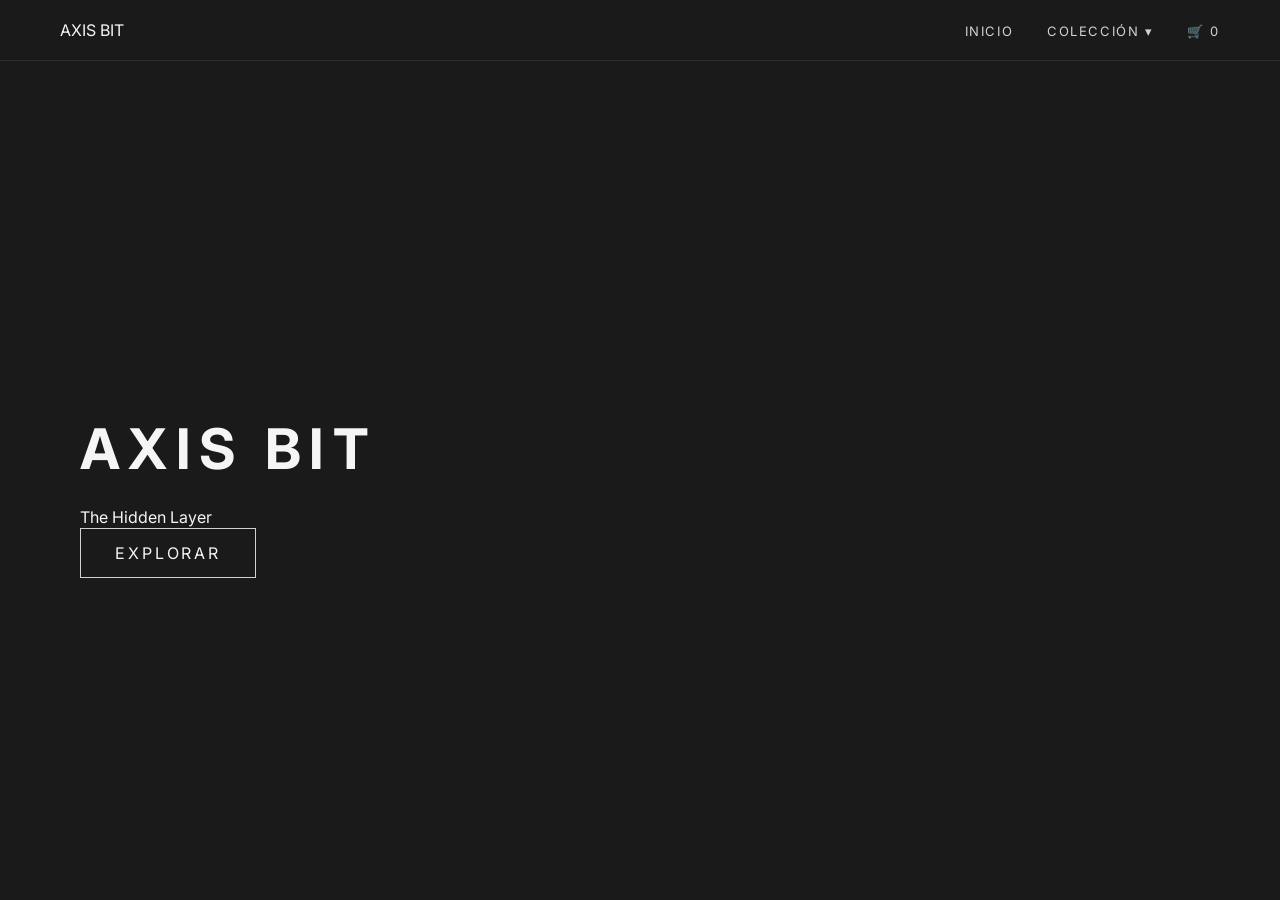
==== index.html @ 6c9b0fa5 "Update index.html" ====
<!DOCTYPE html>
<html lang="es">
<head>
    <meta charset="UTF-8">
    <title>Axis Bit</title>
    <link rel="stylesheet" href="css/estilos.css">
    <link href="https://fonts.googleapis.com/css2?family=Inter:wght@400;600&display=swap" rel="stylesheet">
    <meta name="viewport" content="width=device-width, initial-scale=1.0">
</head>
<body>

<header>
    <div class="navbar">
        <div class="logo">AXIS BIT</div>

        <!-- AQUÍ VA SOLO ESTE NAV -->
        <nav>
            <a href="index.html">Inicio</a>

            <div class="dropdown">
                <a href="productos.html">Colección ▾</a>
                <div class="dropdown-menu">
                    <a href="productos.html?coleccion=marvel">Marvel Rivals</a>
                    <a href="productos.html?coleccion=elden">Elden Ring</a>
                    <a href="productos.html?coleccion=hollow">Hollow Knight</a>
                    <a href="#">Próximamente</a>
                </div>
            </div>

            <a href="carrito.html">🛒 <span id="contador-carrito">0</span></a>
        </nav>
    </div>
</header>


<!-- HERO ÚNICO -->
<section class="hero" id="hero">
    <div class="hero-content">
        <h1>AXIS BIT</h1>
        <p>The Hidden Layer</p>
        <a href="productos.html" class="btn">Explorar</a>
    </div>
</section>

<!-- SCRIPTS -->
<script src="js/main.js"></script>
<script src="js/carrito.js"></script>

</body>
</html>
---- css/estilos.css ----
/* ================= SISTEMA DE COLOR ================= */
:root {
    --obsidian-black: #1A1A1B;
    --tech-grey: #D1D1D1;
    --ghost-white: #F5F5F5;
    --warning-orange: #E67E22;
}

/* ================= BASE ================= */
body {
    margin: 0;
    font-family: 'Inter', Arial, sans-serif;
    background-color: var(--obsidian-black);
    color: var(--ghost-white);
}

/* ================= HEADER / NAV ================= */
header {
    border-bottom: 1px solid rgba(209,209,209,0.1);
}

.navbar {
    display: flex;
    justify-content: space-between;
    align-items: center;
    padding: 20px 60px;
}

.navbar a {
    margin-left: 30px;
    text-decoration: none;
    color: var(--tech-grey);
    font-size: 13px;
    letter-spacing: 0.12em;
    text-transform: uppercase;
}

.navbar a:hover {
    color: var(--warning-orange);
}

/* ================= HERO ================= */
.hero {
    height: 90vh;
    background:
        linear-gradient(rgba(26,26,27,0.85), rgba(26,26,27,0.85)),
        url("../img/fondos/hero1.jpg") center/cover no-repeat;
    background-position: center top;
    display: flex;
    align-items: center;
    padding-left: 80px;
    transition: background-image 1.5s ease-in-out;
    position: relative;
    overflow: hidden;
}

.hero h1 {
    font-size: 56px;
    letter-spacing: 0.15em;
    text-transform: uppercase;
    margin-bottom: 24px;
}

.hero::after {
    content: "";
    position: absolute;
    inset: 0;
    background: var(--obsidian-black);
    transform: translateX(-100%);
    transition: transform 1.2s cubic-bezier(0.77, 0, 0.18, 1);
    z-index: 1;
}

.hero.reveal::after {
    transform: translateX(0);
}

.hero.uncover::after {
    transform: translateX(100%);
}

.hero-content {
    position: relative;
    z-index: 2;
}

/* ================= BOTONES ================= */
.btn {
    background: transparent;
    color: var(--ghost-white);
    padding: 14px 34px;
    border: 1px solid var(--tech-grey);
    letter-spacing: 0.18em;
    text-transform: uppercase;
    text-decoration: none;
    cursor: pointer;
    transition: all 0.3s ease;
}

.btn:hover {
    color: var(--warning-orange);
    border-color: var(--warning-orange);
}

/* ================= PRODUCTOS ================= */
.productos {
    padding: 100px 80px;
}

.grid {
    display: grid;
    grid-template-columns: repeat(3, 1fr);
    gap: 60px;
}

.card {
    background: rgba(255,255,255,0.03);
    border: 1px solid rgba(209,209,209,0.1);
    padding: 30px;
    position: relative;
}

.card::after {
    content: "";
    position: absolute;
    bottom: 0;
    left: 0;
    width: 30%;
    height: 1px;
    background: var(--warning-orange);
}

.card img {
    max-width: 100%;
    display: block;
    margin: 0 auto 24px;
    filter: drop-shadow(0 0 12px rgba(0,0,0,0.4));
}

/* ================= FORMULARIOS (CARRITO / ENVÍO) ================= */
input,
textarea {
    width: 100%;
    padding: 14px;
    margin: 10px 0;
    background-color: #111;
    border: 1px solid rgba(209,209,209,0.3);
    color: var(--ghost-white);
    font-family: 'Inter', sans-serif;
    font-size: 14px;
    letter-spacing: 0.05em;
    outline: none;
}

input::placeholder,
textarea::placeholder {
    color: #aaa;
}

input:focus,
textarea:focus {
    border-color: var(--ghost-white);
}

/* ================= CARRITO ================= */
.item-carrito {
    display: grid;
    grid-template-columns: 120px 1fr;
    gap: 24px;
    align-items: center;
    padding: 20px 0;
    border-bottom: 1px solid rgba(209,209,209,0.1);
}

.item-carrito img {
    width: 120px;
    height: auto;
    object-fit: contain;
}

.item-carrito h3 {
    margin: 0;
    letter-spacing: 0.12em;
    text-transform: uppercase;
}

.item-carrito p {
    margin: 6px 0;
    font-size: 14px;
    color: var(--tech-grey);
}

.item-carrito button:not(.btn) {
    background: transparent;
    border: 1px solid var(--tech-grey);
    color: var(--ghost-white);
    padding: 8px 16px;
    cursor: pointer;
}

.item-carrito button:not(.btn):hover {
    border-color: var(--warning-orange);
    color: var(--warning-orange);
}

/* ================= RESPONSIVE ================= */
@media (max-width: 768px) {
    .grid {
        grid-template-columns: 1fr;
    }

    .hero h1 {
        font-size: 40px;
    }

    .navbar {
        padding: 20px 30px;
    }
}

/* ================= MOBILE FIRST ================= */
@media (max-width: 768px) {

    body {
        font-size: 14px;
    }

    .navbar {
        flex-direction: column;
        align-items: flex-start;
        padding: 20px 24px;
    }

    .navbar nav {
        margin-top: 12px;
    }

    .navbar a {
        margin-left: 0;
        margin-right: 20px;
        font-size: 12px;
    }

    .hero {
        padding-left: 24px;
        padding-right: 24px;
        height: 70vh;
    }

    .hero h1 {
        font-size: 32px;
        line-height: 1.2;
    }

    .productos {
        padding: 60px 24px;
    }

    .grid {
        grid-template-columns: 1fr;
        gap: 40px;
    }

    .item-carrito {
        grid-template-columns: 1fr;
        gap: 16px;
    }

    .item-carrito img {
        width: 100%;
        max-width: 220px;
        margin: 0 auto;
    }

    .btn {
        width: 100%;
        text-align: center;
        padding: 14px;
    }

    input,
    textarea {
        font-size: 14px;
    }
}

/* ================= DROPDOWN MENU ================= */

.dropdown {
    position: relative;
    display: inline-block;
}

.dropdown-menu {
    position: absolute;
    top: 130%;
    left: 0;
    background-color: #111;
    border: 1px solid rgba(209,209,209,0.1);
    min-width: 180px;
    display: none;
    flex-direction: column;
    z-index: 999;
}

.dropdown-menu a {
    padding: 12px 16px;
    text-decoration: none;
    color: var(--tech-grey);
    font-size: 12px;
    letter-spacing: 0.12em;
    text-transform: uppercase;
    border-bottom: 1px solid rgba(209,209,209,0.05);
}

.dropdown-menu a:hover {
    background-color: rgba(255,255,255,0.05);
    color: var(--warning-orange);
}

.dropdown:hover .dropdown-menu {
    display: flex;
}
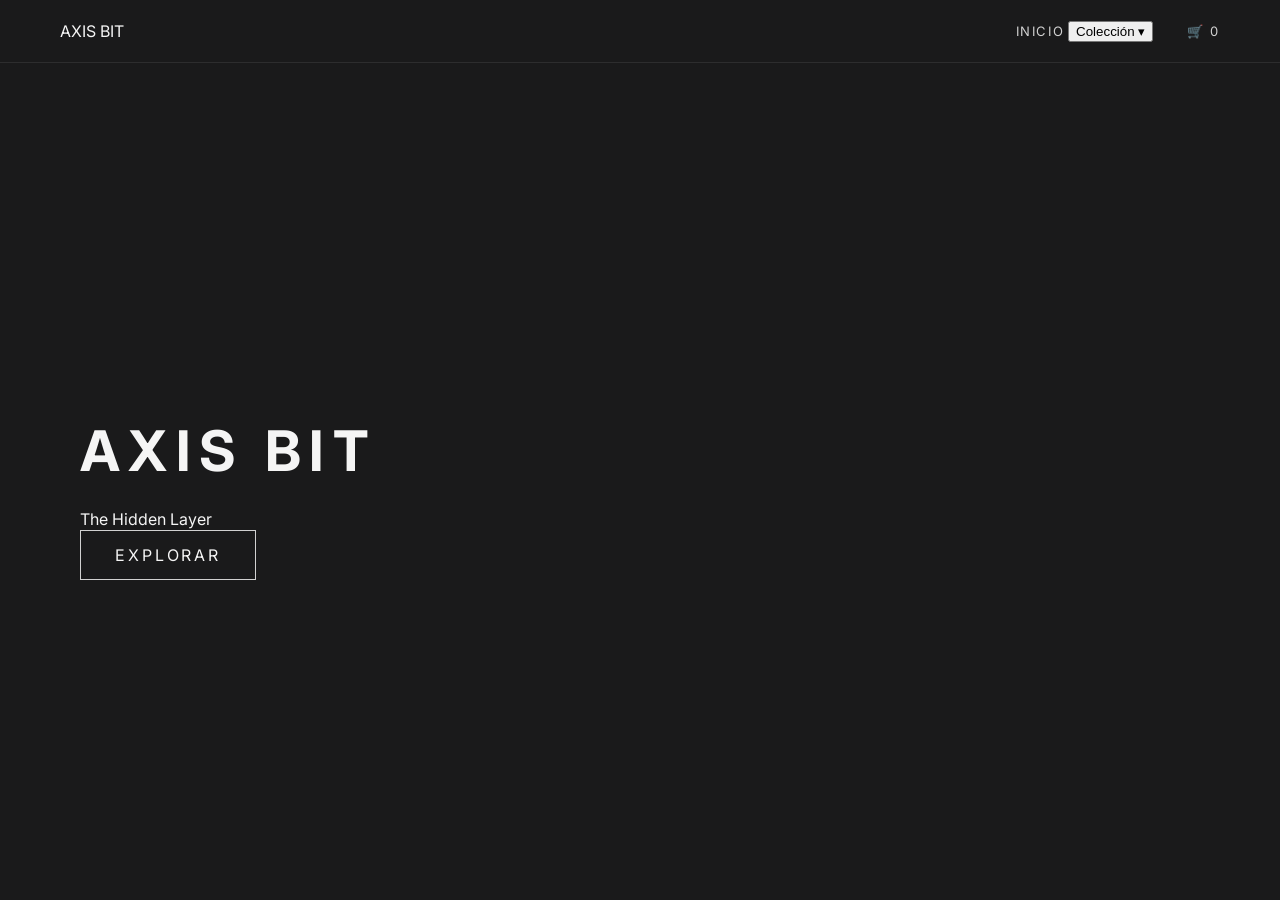
==== commit 59c07e9a: "Update index.html" ====
--- a/index.html
+++ b/index.html
@@ -18,8 +18,8 @@
             <a href="index.html">Inicio</a>
 
             <div class="dropdown">
-                <a href="productos.html">Colección ▾</a>
-                <div class="dropdown-menu">
+                <button class="dropbtn" onclick="toggleDropdown()">Colección ▾</button>
+                <div class="dropdown-menu" id="dropdownMenu">
                     <a href="productos.html?coleccion=marvel">Marvel Rivals</a>
                     <a href="productos.html?coleccion=elden">Elden Ring</a>
                     <a href="productos.html?coleccion=hollow">Hollow Knight</a>
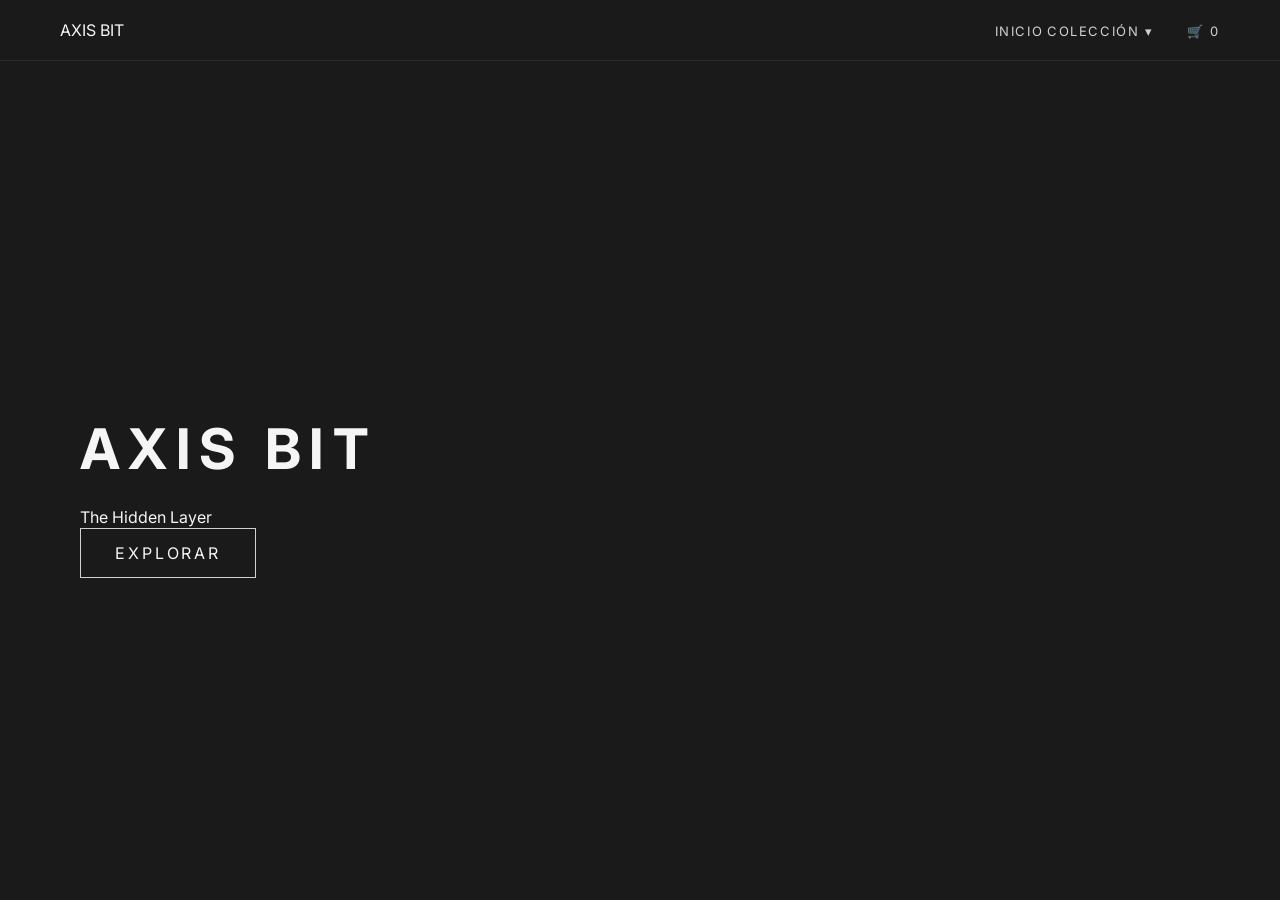
==== commit defafaff: "Update index.html" ====
--- a/index.html
+++ b/index.html
@@ -13,12 +13,11 @@
     <div class="navbar">
         <div class="logo">AXIS BIT</div>
 
-        <!-- AQUÍ VA SOLO ESTE NAV -->
         <nav>
             <a href="index.html">Inicio</a>
 
             <div class="dropdown">
-                <button class="dropbtn" onclick="toggleDropdown()">Colección ▾</button>
+                <button class="dropbtn" onclick="toggleDropdown(event)">Colección ▾</button>
                 <div class="dropdown-menu" id="dropdownMenu">
                     <a href="productos.html?coleccion=marvel">Marvel Rivals</a>
                     <a href="productos.html?coleccion=elden">Elden Ring</a>
@@ -32,8 +31,6 @@
     </div>
 </header>
 
-
-<!-- HERO ÚNICO -->
 <section class="hero" id="hero">
     <div class="hero-content">
         <h1>AXIS BIT</h1>
@@ -42,10 +39,8 @@
     </div>
 </section>
 
-<!-- SCRIPTS -->
 <script src="js/main.js"></script>
 <script src="js/carrito.js"></script>
 
 </body>
 </html>
-
--- a/css/estilos.css
+++ b/css/estilos.css
@@ -291,34 +291,52 @@
     display: inline-block;
 }
 
+.dropbtn {
+    background: none;
+    border: none;
+    color: var(--tech-grey);
+    font-size: 13px;
+    letter-spacing: 0.12em;
+    text-transform: uppercase;
+    cursor: pointer;
+    font-family: 'Inter', sans-serif;
+    padding: 0;
+}
+
+.dropbtn:hover {
+    color: var(--warning-orange);
+}
+
 .dropdown-menu {
     position: absolute;
-    top: 130%;
+    top: 140%;
     left: 0;
     background-color: #111;
     border: 1px solid rgba(209,209,209,0.1);
-    min-width: 180px;
+    min-width: 200px;
     display: none;
     flex-direction: column;
     z-index: 999;
-}
-
+    box-shadow: 0 10px 25px rgba(0,0,0,0.4);
+}
+
+.dropdown-menu.show {
+    display: flex;
+}
+
+/* Links del dropdown */
 .dropdown-menu a {
-    padding: 12px 16px;
+    padding: 12px 18px;
     text-decoration: none;
     color: var(--tech-grey);
     font-size: 12px;
     letter-spacing: 0.12em;
     text-transform: uppercase;
     border-bottom: 1px solid rgba(209,209,209,0.05);
+    transition: background 0.2s ease, color 0.2s ease;
 }
 
 .dropdown-menu a:hover {
     background-color: rgba(255,255,255,0.05);
     color: var(--warning-orange);
 }
-
-.dropdown:hover .dropdown-menu {
-    display: flex;
-}
-
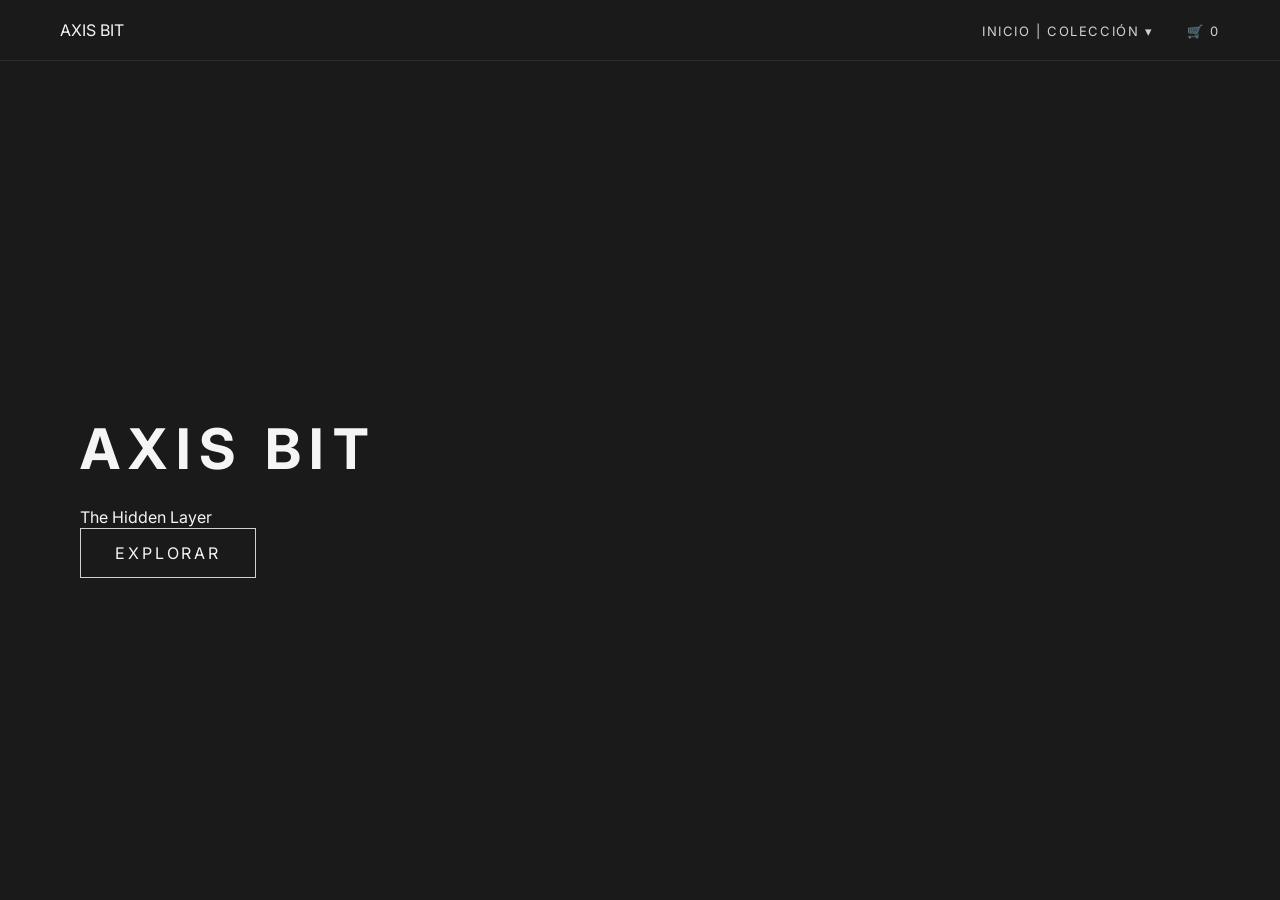
==== commit 3b943620: "Update index.html" ====
--- a/index.html
+++ b/index.html
@@ -14,7 +14,7 @@
         <div class="logo">AXIS BIT</div>
 
         <nav>
-            <a href="index.html">Inicio</a>
+            <a href="index.html">Inicio | </a>
 
             <div class="dropdown">
                 <button class="dropbtn" onclick="toggleDropdown(event)">Colección ▾</button>
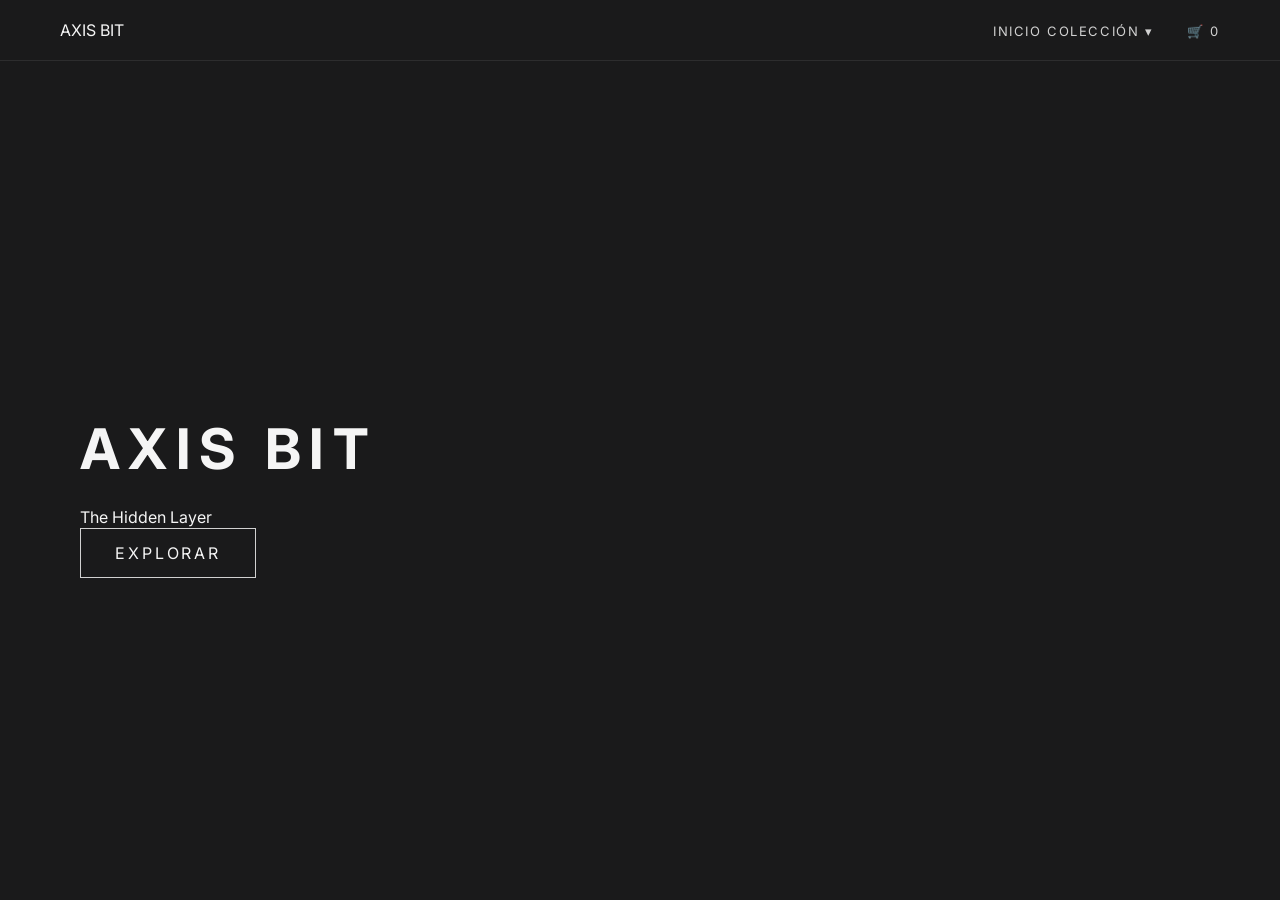
==== commit 571d912d: "Update index.html" ====
--- a/index.html
+++ b/index.html
@@ -14,7 +14,7 @@
         <div class="logo">AXIS BIT</div>
 
         <nav>
-            <a href="index.html">Inicio | </a>
+            <a href="index.html">Inicio  </a>
 
             <div class="dropdown">
                 <button class="dropbtn" onclick="toggleDropdown(event)">Colección ▾</button>
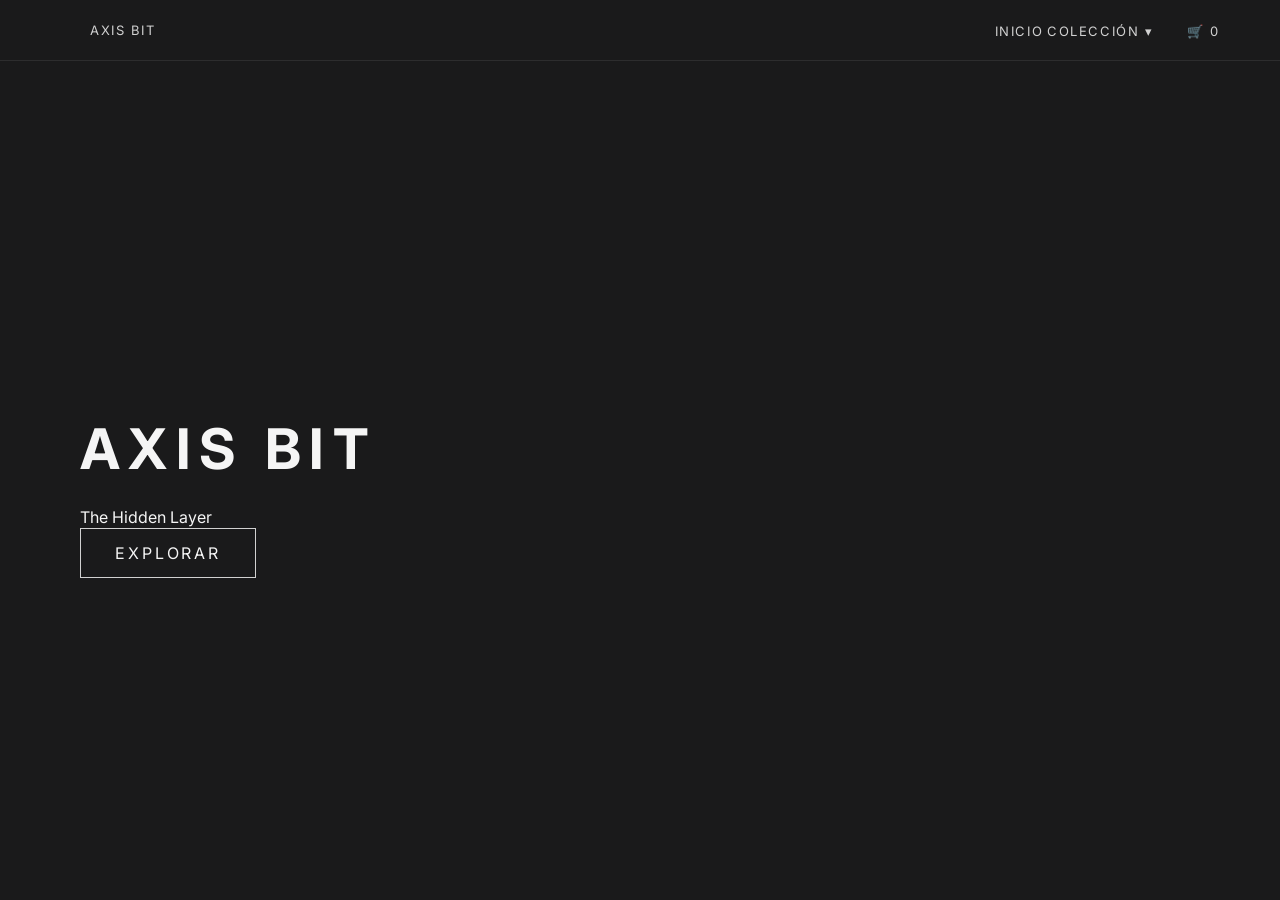
==== commit 2dac4329: "Update index.html" ====
--- a/index.html
+++ b/index.html
@@ -2,42 +2,50 @@
 <html lang="es">
 <head>
     <meta charset="UTF-8">
-    <title>Axis Bit</title>
+    <meta name="viewport" content="width=device-width, initial-scale=1.0">
+    <meta name="description" content="Axis Bit - The Hidden Layer. Encuentra las mejores colecciones de Marvel, Elden Ring y más.">
+    <title>Axis Bit | The Hidden Layer</title>
+    
     <link rel="stylesheet" href="css/estilos.css">
     <link href="https://fonts.googleapis.com/css2?family=Inter:wght@400;600&display=swap" rel="stylesheet">
-    <meta name="viewport" content="width=device-width, initial-scale=1.0">
 </head>
 <body>
 
 <header>
     <div class="navbar">
-        <div class="logo">AXIS BIT</div>
+        <a href="index.html" class="logo">AXIS BIT</a>
 
-        <nav>
-            <a href="index.html">Inicio  </a>
+        <nav aria-label="Navegación principal">
+            <a href="index.html">Inicio</a>
 
             <div class="dropdown">
-                <button class="dropbtn" onclick="toggleDropdown(event)">Colección ▾</button>
+                <button type="button" class="dropbtn" onclick="toggleDropdown(event)">
+                    Colección ▾
+                </button>
                 <div class="dropdown-menu" id="dropdownMenu">
                     <a href="productos.html?coleccion=marvel">Marvel Rivals</a>
                     <a href="productos.html?coleccion=elden">Elden Ring</a>
                     <a href="productos.html?coleccion=hollow">Hollow Knight</a>
-                    <a href="#">Próximamente</a>
+                    <span class="proximamente">Próximamente</span>
                 </div>
             </div>
 
-            <a href="carrito.html">🛒 <span id="contador-carrito">0</span></a>
+            <a href="carrito.html" class="cart-link" aria-label="Ver carrito">
+                🛒 <span id="contador-carrito">0</span>
+            </a>
         </nav>
     </div>
 </header>
 
-<section class="hero" id="hero">
-    <div class="hero-content">
-        <h1>AXIS BIT</h1>
-        <p>The Hidden Layer</p>
-        <a href="productos.html" class="btn">Explorar</a>
-    </div>
-</section>
+<main>
+    <section class="hero" id="hero">
+        <div class="hero-content">
+            <h1>AXIS BIT</h1>
+            <p>The Hidden Layer</p>
+            <a href="productos.html" class="btn">Explorar</a>
+        </div>
+    </section>
+</main>
 
 <script src="js/main.js"></script>
 <script src="js/carrito.js"></script>
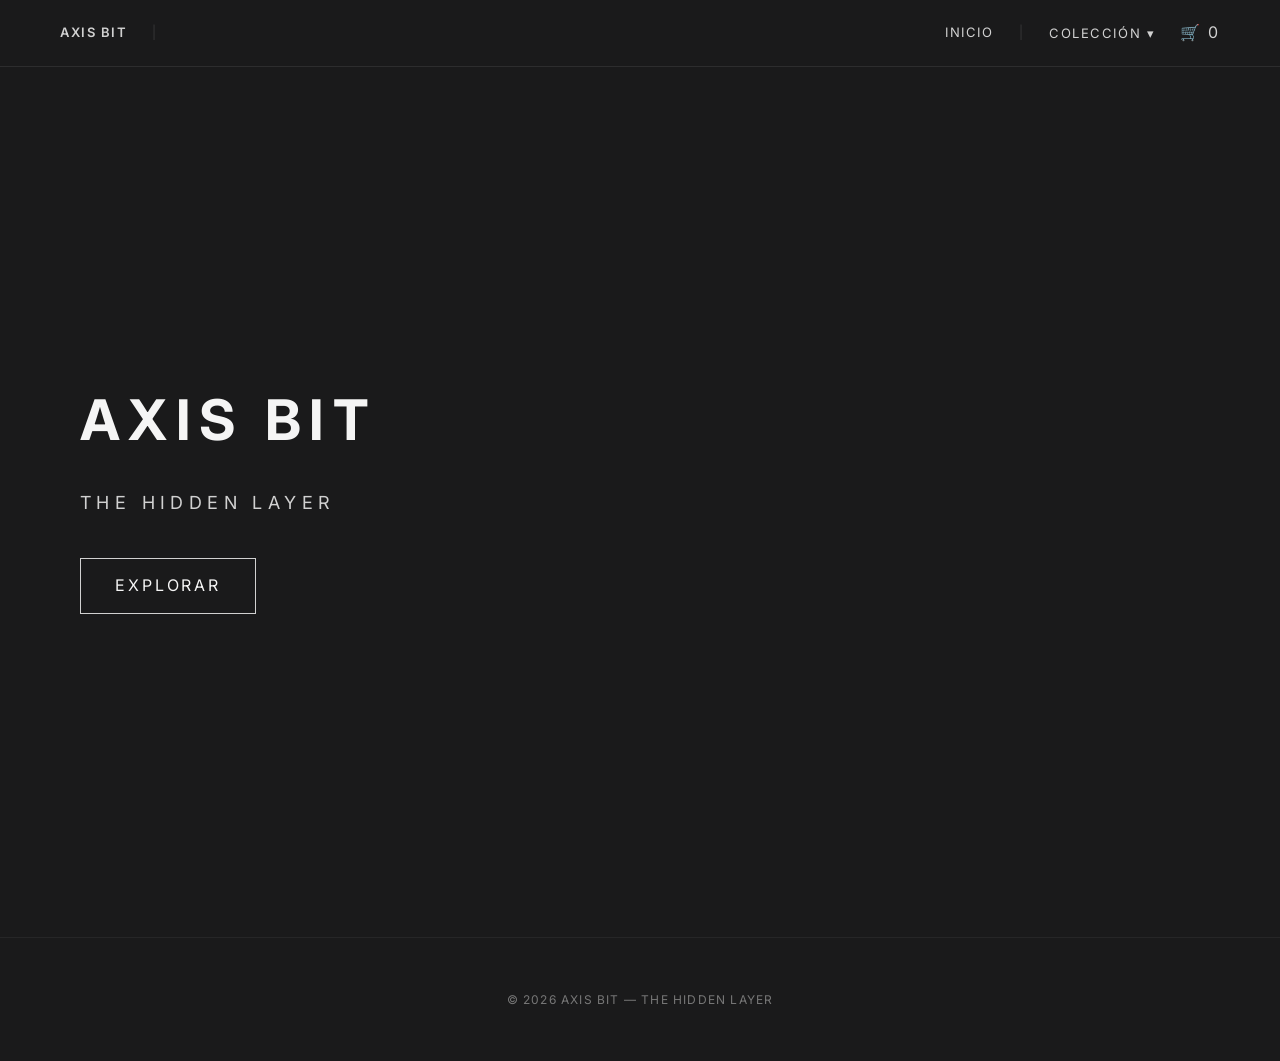
==== commit 02fc5adf: "Update index.html" ====
--- a/index.html
+++ b/index.html
@@ -4,10 +4,16 @@
     <meta charset="UTF-8">
     <meta name="viewport" content="width=device-width, initial-scale=1.0">
     <meta name="description" content="Axis Bit - The Hidden Layer. Encuentra las mejores colecciones de Marvel, Elden Ring y más.">
+    <meta name="theme-color" content="#1A1A1B">
+
     <title>Axis Bit | The Hidden Layer</title>
-    
+
+    <link rel="icon" type="image/png" href="img/favicon.png">
+    <link rel="preload" as="image" href="img/fondos/hero1.png">
+    <link rel="preconnect" href="https://fonts.googleapis.com">
+    <link rel="preconnect" href="https://fonts.gstatic.com" crossorigin>
+    <link href="https://fonts.googleapis.com/css2?family=Inter:wght@400;600&display=swap" rel="stylesheet">
     <link rel="stylesheet" href="css/estilos.css">
-    <link href="https://fonts.googleapis.com/css2?family=Inter:wght@400;600&display=swap" rel="stylesheet">
 </head>
 <body>
 
@@ -19,14 +25,22 @@
             <a href="index.html">Inicio</a>
 
             <div class="dropdown">
-                <button type="button" class="dropbtn" onclick="toggleDropdown(event)">
+                <button 
+                    type="button" 
+                    class="dropbtn" 
+                    onclick="toggleDropdown(event)" 
+                    aria-haspopup="true" 
+                    aria-expanded="false">
                     Colección ▾
                 </button>
+
                 <div class="dropdown-menu" id="dropdownMenu">
                     <a href="productos.html?coleccion=marvel">Marvel Rivals</a>
                     <a href="productos.html?coleccion=elden">Elden Ring</a>
                     <a href="productos.html?coleccion=hollow">Hollow Knight</a>
-                    <span class="proximamente">Próximamente</span>
+                    <span class="proximamente" style="padding:15px 20px; font-size:11px; opacity:0.5; text-transform:uppercase;">
+                        Próximamente
+                    </span>
                 </div>
             </div>
 
@@ -47,8 +61,14 @@
     </section>
 </main>
 
-<script src="js/main.js"></script>
-<script src="js/carrito.js"></script>
+<footer style="text-align:center; padding:40px 20px; border-top:1px solid rgba(255,255,255,0.05); margin-top:60px;">
+    <p style="font-size:12px; letter-spacing:0.1em; text-transform:uppercase; color:#777;">
+        © 2026 Axis Bit — The Hidden Layer
+    </p>
+</footer>
+
+<script src="js/main.js" defer></script>
+<script src="js/carrito.js" defer></script>
 
 </body>
 </html>
--- a/css/estilos.css
+++ b/css/estilos.css
@@ -4,19 +4,42 @@
     --tech-grey: #D1D1D1;
     --ghost-white: #F5F5F5;
     --warning-orange: #E67E22;
-}
-
-/* ================= BASE ================= */
+    --dark-surface: #111111;
+    --transition-fast: 0.3s ease;
+    --transition-slow: 0.4s ease;
+    --border-subtle: rgba(209, 209, 209, 0.08);
+    --border-light: rgba(255, 255, 255, 0.1);
+}
+
+/* ================= RESET / BASE ================= */
+*,
+*::before,
+*::after {
+    box-sizing: border-box;
+}
+
+html {
+    scroll-behavior: smooth;
+}
+
 body {
     margin: 0;
     font-family: 'Inter', Arial, sans-serif;
     background-color: var(--obsidian-black);
     color: var(--ghost-white);
+    line-height: 1.6;
+    -webkit-font-smoothing: antialiased;
+    text-rendering: optimizeLegibility;
 }
 
 /* ================= HEADER / NAV ================= */
 header {
-    border-bottom: 1px solid rgba(209,209,209,0.1);
+    border-bottom: 1px solid rgba(209, 209, 209, 0.1);
+    position: sticky;
+    top: 0;
+    background: var(--obsidian-black);
+    z-index: 1000;
+    backdrop-filter: blur(6px);
 }
 
 .navbar {
@@ -24,64 +47,96 @@
     justify-content: space-between;
     align-items: center;
     padding: 20px 60px;
-}
-
-.navbar a {
-    margin-left: 30px;
+    max-width: 1400px;
+    margin: 0 auto;
+}
+
+.logo {
+    font-size: 20px;
+    font-weight: 600;
+    letter-spacing: 0.2em;
+    text-decoration: none;
+    color: var(--ghost-white);
+    transition: color var(--transition-fast);
+}
+
+.logo:hover {
+    color: var(--warning-orange);
+}
+
+.navbar nav {
+    display: flex;
+    align-items: center;
+    gap: 25px;
+}
+
+.navbar a,
+.dropbtn {
     text-decoration: none;
     color: var(--tech-grey);
     font-size: 13px;
     letter-spacing: 0.12em;
     text-transform: uppercase;
-}
-
-.navbar a:hover {
+    transition: color var(--transition-fast);
+}
+
+.navbar a:hover,
+.dropbtn:hover {
     color: var(--warning-orange);
+}
+
+/* Separador dinámico */
+.navbar a[href="index.html"] {
+    position: relative;
+    display: flex;
+    align-items: center;
+}
+
+.navbar a[href="index.html"]::after {
+    content: "|";
+    margin-left: 25px;
+    color: rgba(209, 209, 209, 0.2);
+    font-weight: 300;
+    pointer-events: none;
+}
+
+/* Carrito */
+.navbar a[href="carrito.html"] {
+    font-size: 16px;
 }
 
 /* ================= HERO ================= */
 .hero {
     height: 90vh;
     background:
-        linear-gradient(rgba(26,26,27,0.85), rgba(26,26,27,0.85)),
+        linear-gradient(rgba(26, 26, 27, 0.85), rgba(26, 26, 27, 0.85)),
         url("../img/fondos/hero1.jpg") center/cover no-repeat;
-    background-position: center top;
-    display: flex;
-    align-items: center;
-    padding-left: 80px;
-    transition: background-image 1.5s ease-in-out;
+    display: flex;
+    align-items: center;
+    padding: 0 80px;
     position: relative;
     overflow: hidden;
 }
 
+.hero-content {
+    position: relative;
+    z-index: 2;
+    max-width: 700px;
+}
+
 .hero h1 {
-    font-size: 56px;
+    font-size: clamp(32px, 8vw, 56px);
     letter-spacing: 0.15em;
     text-transform: uppercase;
     margin-bottom: 24px;
 }
 
-.hero::after {
-    content: "";
-    position: absolute;
-    inset: 0;
-    background: var(--obsidian-black);
-    transform: translateX(-100%);
-    transition: transform 1.2s cubic-bezier(0.77, 0, 0.18, 1);
-    z-index: 1;
-}
-
-.hero.reveal::after {
-    transform: translateX(0);
-}
-
-.hero.uncover::after {
-    transform: translateX(100%);
-}
-
-.hero-content {
-    position: relative;
-    z-index: 2;
+.hero p {
+    font-size: 18px;
+    letter-spacing: 0.3em;
+    color: var(--tech-grey);
+    margin-bottom: 40px;
+    text-transform: uppercase;
 }
 
 /* ================= BOTONES ================= */
@@ -94,249 +149,235 @@
     text-transform: uppercase;
     text-decoration: none;
     cursor: pointer;
-    transition: all 0.3s ease;
+    transition: all var(--transition-fast);
+    display: inline-block;
 }
 
 .btn:hover {
     color: var(--warning-orange);
     border-color: var(--warning-orange);
-}
-
-/* ================= PRODUCTOS ================= */
+    background: rgba(230, 126, 34, 0.05);
+}
+
+.btn-secundario {
+    background: transparent;
+    color: #888;
+    padding: 10px 20px;
+    border: 1px solid #333;
+    text-transform: uppercase;
+    font-size: 11px;
+    letter-spacing: 0.1em;
+    cursor: pointer;
+    transition: all var(--transition-fast);
+}
+
+.btn-secundario:hover {
+    border-color: #ff4d4d;
+    color: #ff4d4d;
+}
+
+/* ================= PRODUCTOS / GRID ================= */
 .productos {
-    padding: 100px 80px;
+    padding: 80px 60px;
+    max-width: 1400px;
+    margin: 0 auto;
+}
+
+.productos h1 {
+    text-align: center;
+    letter-spacing: 0.2em;
+    text-transform: uppercase;
+    margin-bottom: 60px;
+    font-weight: 400;
 }
 
 .grid {
     display: grid;
-    grid-template-columns: repeat(3, 1fr);
-    gap: 60px;
+    grid-template-columns: repeat(auto-fill, minmax(280px, 1fr));
+    gap: 40px;
 }
 
 .card {
-    background: rgba(255,255,255,0.03);
-    border: 1px solid rgba(209,209,209,0.1);
-    padding: 30px;
-    position: relative;
-}
-
-.card::after {
-    content: "";
+    background: rgba(255, 255, 255, 0.02);
+    border: 1px solid var(--border-subtle);
+    padding: 25px;
+    position: relative;
+    transition: transform var(--transition-slow), border-color var(--transition-slow);
+}
+
+.card:hover {
+    transform: translateY(-6px);
+    border-color: rgba(230, 126, 34, 0.4);
+}
+
+.card img {
+    width: 100%;
+    height: auto;
+    display: block;
+    margin-bottom: 20px;
+    filter: drop-shadow(0 10px 15px rgba(0, 0, 0, 0.5));
+    transition: transform var(--transition-slow);
+}
+
+.card:hover img {
+    transform: scale(1.03);
+}
+
+.card h3 {
+    font-size: 16px;
+    margin-bottom: 12px;
+    letter-spacing: 0.1em;
+}
+
+.card p {
+    font-size: 13px;
+    color: #999;
+    margin-bottom: 20px;
+}
+
+/* ================= CARRITO ================= */
+#lista-carrito {
+    max-width: 800px;
+    margin: 0 auto;
+}
+
+.item-carrito {
+    display: flex;
+    gap: 20px;
+    padding: 20px 0;
+    border-bottom: 1px solid rgba(255, 255, 255, 0.05);
+    align-items: center;
+}
+
+.item-carrito img {
+    width: 100px;
+    height: 100px;
+    object-fit: cover;
+    border-radius: 4px;
+}
+
+/* ================= DROPDOWN ================= */
+.dropdown {
+    position: relative;
+    display: flex;
+    align-items: center;
+}
+
+.dropbtn {
+    background: none;
+    border: none;
+    cursor: pointer;
+    font-family: inherit;
+    padding: 0;
+}
+
+.dropdown-menu {
     position: absolute;
-    bottom: 0;
+    top: 150%;
     left: 0;
-    width: 30%;
-    height: 1px;
-    background: var(--warning-orange);
-}
-
-.card img {
-    max-width: 100%;
-    display: block;
-    margin: 0 auto 24px;
-    filter: drop-shadow(0 0 12px rgba(0,0,0,0.4));
-}
-
-/* ================= FORMULARIOS (CARRITO / ENVÍO) ================= */
+    background-color: #0c0c0c;
+    border: 1px solid var(--border-light);
+    min-width: 220px;
+    display: none;
+    flex-direction: column;
+    z-index: 1100;
+    box-shadow: 0 15px 35px rgba(0, 0, 0, 0.8);
+    animation: fadeIn 0.2s ease forwards;
+}
+
+.dropdown-menu.show {
+    display: flex;
+}
+
+.dropdown-menu a {
+    padding: 15px 20px;
+    font-size: 11px;
+    border-bottom: 1px solid rgba(255, 255, 255, 0.03);
+}
+
+.dropdown-menu a:hover {
+    background: rgba(255, 255, 255, 0.03);
+}
+
+.dropdown-menu a::after {
+    display: none !important;
+}
+
+/* ================= FORMULARIOS ================= */
 input,
 textarea {
     width: 100%;
-    padding: 14px;
-    margin: 10px 0;
-    background-color: #111;
-    border: 1px solid rgba(209,209,209,0.3);
-    color: var(--ghost-white);
-    font-family: 'Inter', sans-serif;
-    font-size: 14px;
-    letter-spacing: 0.05em;
-    outline: none;
-}
-
-input::placeholder,
-textarea::placeholder {
-    color: #aaa;
+    padding: 15px;
+    background: #111;
+    border: 1px solid #333;
+    color: #fff;
+    margin-bottom: 15px;
+    box-sizing: border-box;
+    transition: border-color var(--transition-fast);
 }
 
 input:focus,
 textarea:focus {
-    border-color: var(--ghost-white);
-}
-
-/* ================= CARRITO ================= */
-.item-carrito {
-    display: grid;
-    grid-template-columns: 120px 1fr;
-    gap: 24px;
-    align-items: center;
-    padding: 20px 0;
-    border-bottom: 1px solid rgba(209,209,209,0.1);
-}
-
-.item-carrito img {
-    width: 120px;
-    height: auto;
-    object-fit: contain;
-}
-
-.item-carrito h3 {
-    margin: 0;
-    letter-spacing: 0.12em;
-    text-transform: uppercase;
-}
-
-.item-carrito p {
-    margin: 6px 0;
-    font-size: 14px;
-    color: var(--tech-grey);
-}
-
-.item-carrito button:not(.btn) {
-    background: transparent;
-    border: 1px solid var(--tech-grey);
-    color: var(--ghost-white);
-    padding: 8px 16px;
-    cursor: pointer;
-}
-
-.item-carrito button:not(.btn):hover {
     border-color: var(--warning-orange);
-    color: var(--warning-orange);
-}
-
-/* ================= RESPONSIVE ================= */
+    outline: none;
+}
+
+/* ================= ANIMACIONES ================= */
+@keyframes fadeIn {
+    from {
+        opacity: 0;
+        transform: translateY(-5px);
+    }
+    to {
+        opacity: 1;
+        transform: translateY(0);
+    }
+}
+
+/* ================= MOBILE ================= */
+@media (max-width: 992px) {
+    .navbar {
+        padding: 20px 30px;
+    }
+
+    .hero {
+        padding: 0 40px;
+    }
+}
+
 @media (max-width: 768px) {
+    .navbar {
+        padding: 20px;
+    }
+
+    .navbar a[href="index.html"]::after {
+        display: none;
+    }
+
+    .navbar nav {
+        gap: 15px;
+    }
+
+    .navbar a,
+    .dropbtn {
+        font-size: 11px;
+    }
+
+    .hero {
+        padding: 0 30px;
+        text-align: center;
+        justify-content: center;
+    }
+
+    .hero-content {
+        margin: 0 auto;
+    }
+
     .grid {
         grid-template-columns: 1fr;
     }
 
-    .hero h1 {
-        font-size: 40px;
-    }
-
-    .navbar {
-        padding: 20px 30px;
-    }
-}
-
-/* ================= MOBILE FIRST ================= */
-@media (max-width: 768px) {
-
-    body {
-        font-size: 14px;
-    }
-
-    .navbar {
-        flex-direction: column;
-        align-items: flex-start;
-        padding: 20px 24px;
-    }
-
-    .navbar nav {
-        margin-top: 12px;
-    }
-
-    .navbar a {
-        margin-left: 0;
-        margin-right: 20px;
-        font-size: 12px;
-    }
-
-    .hero {
-        padding-left: 24px;
-        padding-right: 24px;
-        height: 70vh;
-    }
-
-    .hero h1 {
-        font-size: 32px;
-        line-height: 1.2;
-    }
-
     .productos {
-        padding: 60px 24px;
-    }
-
-    .grid {
-        grid-template-columns: 1fr;
-        gap: 40px;
-    }
-
-    .item-carrito {
-        grid-template-columns: 1fr;
-        gap: 16px;
-    }
-
-    .item-carrito img {
-        width: 100%;
-        max-width: 220px;
-        margin: 0 auto;
-    }
-
-    .btn {
-        width: 100%;
-        text-align: center;
-        padding: 14px;
-    }
-
-    input,
-    textarea {
-        font-size: 14px;
-    }
-}
-
-/* ================= DROPDOWN MENU ================= */
-
-.dropdown {
-    position: relative;
-    display: inline-block;
-}
-
-.dropbtn {
-    background: none;
-    border: none;
-    color: var(--tech-grey);
-    font-size: 13px;
-    letter-spacing: 0.12em;
-    text-transform: uppercase;
-    cursor: pointer;
-    font-family: 'Inter', sans-serif;
-    padding: 0;
-}
-
-.dropbtn:hover {
-    color: var(--warning-orange);
-}
-
-.dropdown-menu {
-    position: absolute;
-    top: 140%;
-    left: 0;
-    background-color: #111;
-    border: 1px solid rgba(209,209,209,0.1);
-    min-width: 200px;
-    display: none;
-    flex-direction: column;
-    z-index: 999;
-    box-shadow: 0 10px 25px rgba(0,0,0,0.4);
-}
-
-.dropdown-menu.show {
-    display: flex;
-}
-
-/* Links del dropdown */
-.dropdown-menu a {
-    padding: 12px 18px;
-    text-decoration: none;
-    color: var(--tech-grey);
-    font-size: 12px;
-    letter-spacing: 0.12em;
-    text-transform: uppercase;
-    border-bottom: 1px solid rgba(209,209,209,0.05);
-    transition: background 0.2s ease, color 0.2s ease;
-}
-
-.dropdown-menu a:hover {
-    background-color: rgba(255,255,255,0.05);
-    color: var(--warning-orange);
-}
+        padding: 60px 25px;
+    }
+}
